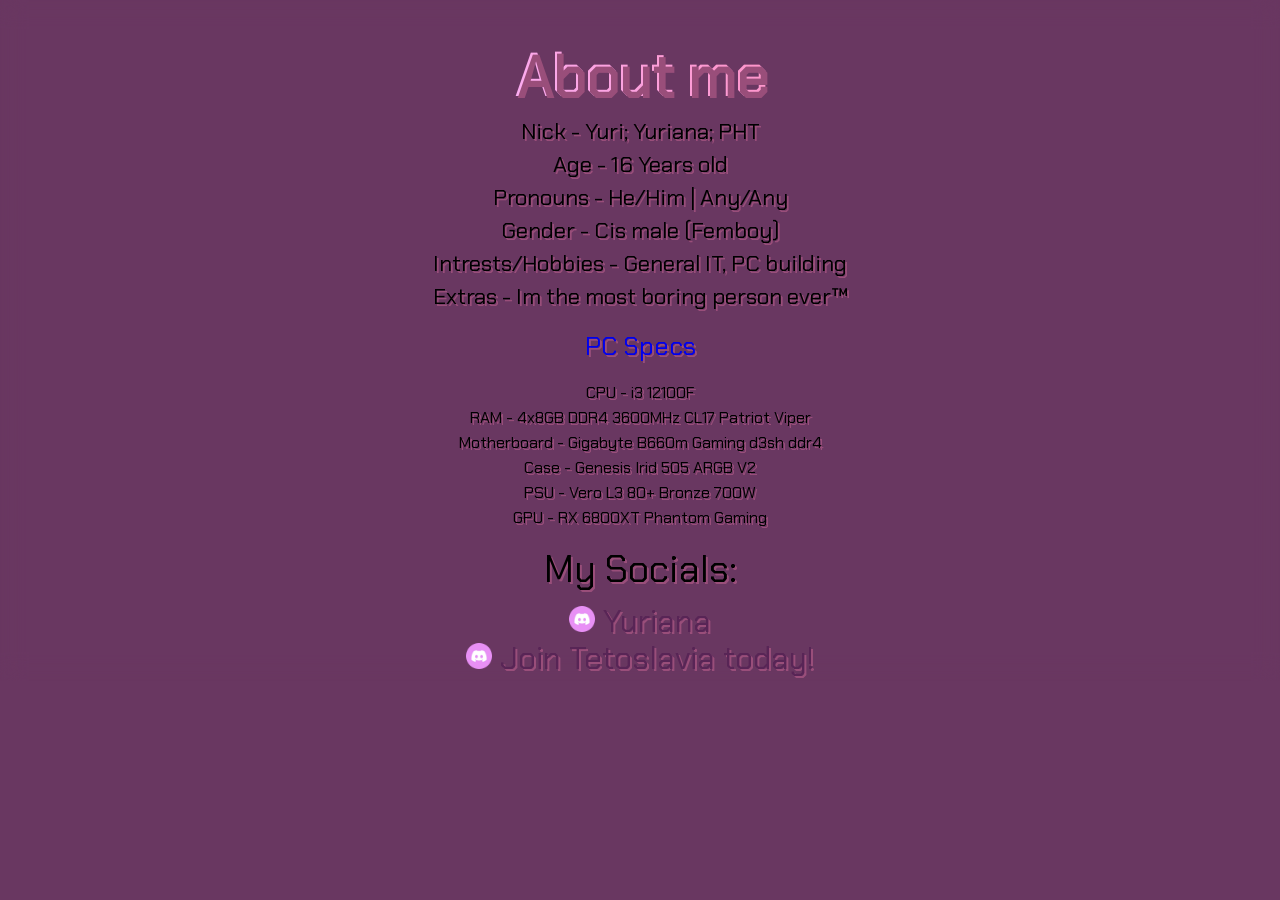
==== main.html @ 8fdc4f7c ". ." ====
<!DOCTYPE html>
<html lang="en">
<head>
    <meta charset="UTF-8">
    <meta name="viewport" content="width=device-width, initial-scale=1.0">
    <title>Yuriana</title>
    <link rel="stylesheet" href="style.css">
</head>
<body>
    <div class="Main">
        <h1 id="H1">About me</h1>
        <div class="Info">
            <table>
                <tr>
                    <td>Nick - Yuri; Yuriana; PHT</td>
                </tr>
                <tr>
                    <td>Age - 16 Years old</td>
                </tr>
                <tr>
                    <td>Pronouns - He/Him | Any/Any</td>
                </tr>
                <tr>
                    <td>Gender - Cis male (Femboy)</td>
                </tr>
                <tr>
                    <td>Intrests/Hobbies - General IT, PC building</td>
                </tr>
                <tr>
                    <td>Extras - Im the most boring person ever&trade;</td>
                </tr>
            </table>
        </div>
        <div class="PC">
            <p><a href="https://pcpartpicker.com/user/Skibidi_Femboy/saved/#view=K7cw7P" style="font-size: 2vw;">PC Specs</a></p>
            <table>
                <tr>
                    <td>CPU - i3 12100F</td>
                </tr>
                <tr>
                    <td>RAM - 4x8GB DDR4 3600MHz CL17 Patriot Viper</td>
                </tr>
                 <tr>
                    <td>Motherboard - Gigabyte B660m Gaming d3sh ddr4</td>
                </tr>
                <tr>
                    <td>Case - Genesis Irid 505 ARGB V2</td>
                </tr>
                 <tr>
                    <td>PSU - Vero L3 80+ Bronze 700W</td>
                </tr>
                <tr>
                    <td>GPU - RX 6800XT Phantom Gaming</td>
                </tr>
            </table>
        </div>
        <div class="Contact">
            <p>My Socials:</p>
            <p id="Gradient" style="margin-top: -3vw;"><a id="Base" href="discord://-/users/1429203385608962208"><img src="dc.png" alt="Discord" width="2%" height="auto">&nbsp;Yuriana</a></p>
            <p id="Gradient" style="margin-top: -4vw;"><a id="Base" href="https://discord.gg/zqzqMTRV"><img src="dc.png" alt="Discord" width="2%" height="auto">&nbsp;Join Tetoslavia today!</a></p>
        </div>
    </div>
<div class="particle-container" id="particle-box"></div>
<script>
  const container = document.getElementById('particle-box');
  const particleCount = 75; // Set your desired number here

  for (let i = 0; i < particleCount; i++) {
    const particle = document.createElement('div');
    particle.className = 'particle';
    
    // Randomize horizontal position (0 to 100%)
    const startPos = Math.random() * 100;
    
    // Randomize speed (between 3s and 8s)
    const duration = Math.random() * 5 + 3;
    
    // Randomize delay so they don't all start at once
    const delay = Math.random() * 5;
    
    // Randomize size slightly for depth
    const size = Math.random() * 35 + 10;

    particle.style.left = `${startPos}%`;
    particle.style.animationDuration = `${duration}s`;
    particle.style.animationDelay = `${delay}s`;
    particle.style.width = `${size}px`;
    particle.style.height = `${size}px`;

    container.appendChild(particle);
  }
</script>

</body>
</html>
---- style.css ----
* {
    font-family: Chakra;
}
@font-face {
    font-family: Chakra;
    src: url(ttf/Chakra_Petch/ChakraPetch-Regular.ttf);
}

#H1 {
    background-image: linear-gradient(45deg, #fbaef4 , #fe92c5 100%);
    background-clip: text;
    -webkit-background-clip: text;
    -webkit-text-fill-color: transparent;
    display: inline-block;
}
#Base {
    color: #582556;
    font-size: 2.5vw;
}
.Main {
    text-align: center;
    font-size: 2.25vw;
    text-shadow:2px 2px #994e7a;
}
.Info {
    margin-top: -3vw;
    text-align: center;
    font-size: 1.75vw;
}
table {
    margin-top: 2vw;
    margin: 0px auto;
}

.PC {
    font-size: 1.25vw;
}
.Contact {
    margin-top:-2vw;
    font-size:3vw;
}
a {
    text-decoration: none;
}

body {
    background: #693761;
    margin: 0;
    overflow: hidden;
    background-image: url('background.png');
    background-size: 100vw 100vh;
    backdrop-filter: blur(12.5px);
}
.particle-container {
    position: fixed;
    top: 0;
    left: 0;
    width: 100vw;
    height: 100vh;
    pointer-events: none;
    z-index: 1;
}

.particle {
    position: absolute;
    top: -50px;
    width: 20vw;
    height: 20vw;
    background-image: url('particle.png');
    background-size: contain;
    background-repeat: no-repeat;
    opacity: 0.8;
    animation: fall linear infinite;
    filter: blur(1.5px); 
}

@keyframes fall {
    0% {
      transform: translateY(0) rotate(0deg);
    }
    100% {
      transform: translateY(110vh) rotate(360deg);
    }
}
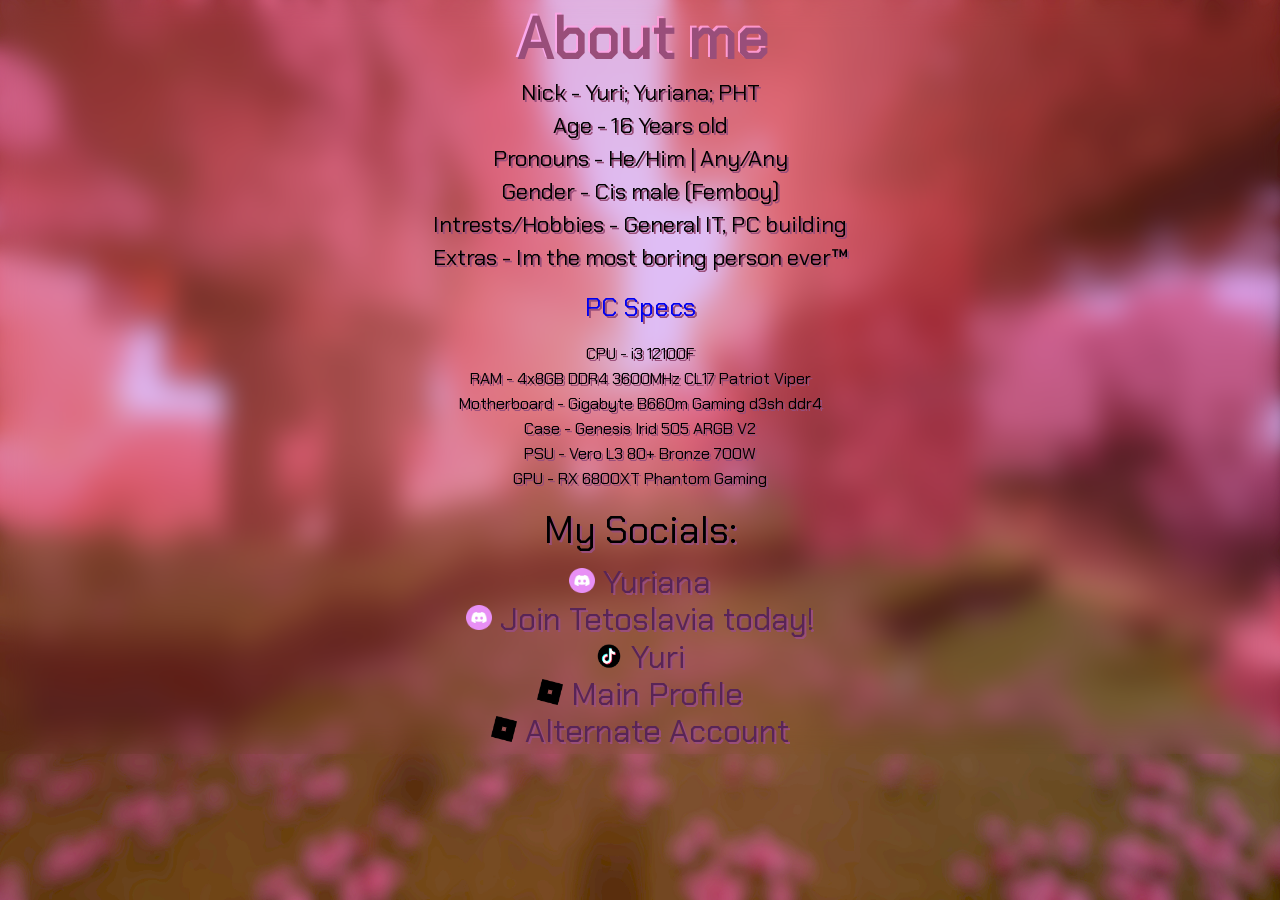
==== commit d21eb6f8: "Update main.html" ====
--- a/main.html
+++ b/main.html
@@ -5,9 +5,10 @@
     <meta name="viewport" content="width=device-width, initial-scale=1.0">
     <title>Yuriana</title>
     <link rel="stylesheet" href="style.css">
+    <link rel="icon" type="image/x-icon" href="/images/particle.png"
 </head>
 <body>
-    <div class="Main">
+    <div class="Main" style="margin-top: -3vw;">
         <h1 id="H1">About me</h1>
         <div class="Info">
             <table>
@@ -58,6 +59,9 @@
             <p>My Socials:</p>
             <p id="Gradient" style="margin-top: -3vw;"><a id="Base" href="discord://-/users/1429203385608962208"><img src="dc.png" alt="Discord" width="2%" height="auto">&nbsp;Yuriana</a></p>
             <p id="Gradient" style="margin-top: -4vw;"><a id="Base" href="https://discord.gg/zqzqMTRV"><img src="dc.png" alt="Discord" width="2%" height="auto">&nbsp;Join Tetoslavia today!</a></p>
+            <p id="Gradient" style="margin-top: -4vw;"><a id="Base" href="https://www.tiktok.com/@phtalt"><img src="tt.png" alt="Tiktok" width="2.25%" height="auto" style="transform: translateY(9%);">&nbsp;Yuri</a></p>
+            <p id="Gradient" style="margin-top: -4vw;"><a id="Base" href="https://www.roblox.com/users/2521348103/"><img src="roblox.png" alt="Roblox" width="2%" height="auto">&nbsp;Main Profile</a></p>
+            <p id="Gradient" style="margin-top: -4vw;"><a id="Base" href="https://www.roblox.com/users/1820977608/"><img src="roblox.png" alt="Roblox" width="2%" height="auto">&nbsp;Alternate Account</a></p>
         </div>
     </div>
 <div class="particle-container" id="particle-box"></div>
@@ -92,4 +96,4 @@
 </script>
 
 </body>
-</html>+</html>
--- a/style.css
+++ b/style.css
@@ -21,6 +21,7 @@
     text-align: center;
     font-size: 2.25vw;
     text-shadow:2px 2px #994e7a;
+    margin-top: -2vw; 
 }
 .Info {
     margin-top: -3vw;
@@ -47,7 +48,7 @@
     background: #693761;
     margin: 0;
     overflow: hidden;
-    background-image: url('background.png');
+    background-image: url('background.jpg');
     background-size: 100vw 100vh;
     backdrop-filter: blur(12.5px);
 }
@@ -81,4 +82,4 @@
     100% {
       transform: translateY(110vh) rotate(360deg);
     }
-}+}
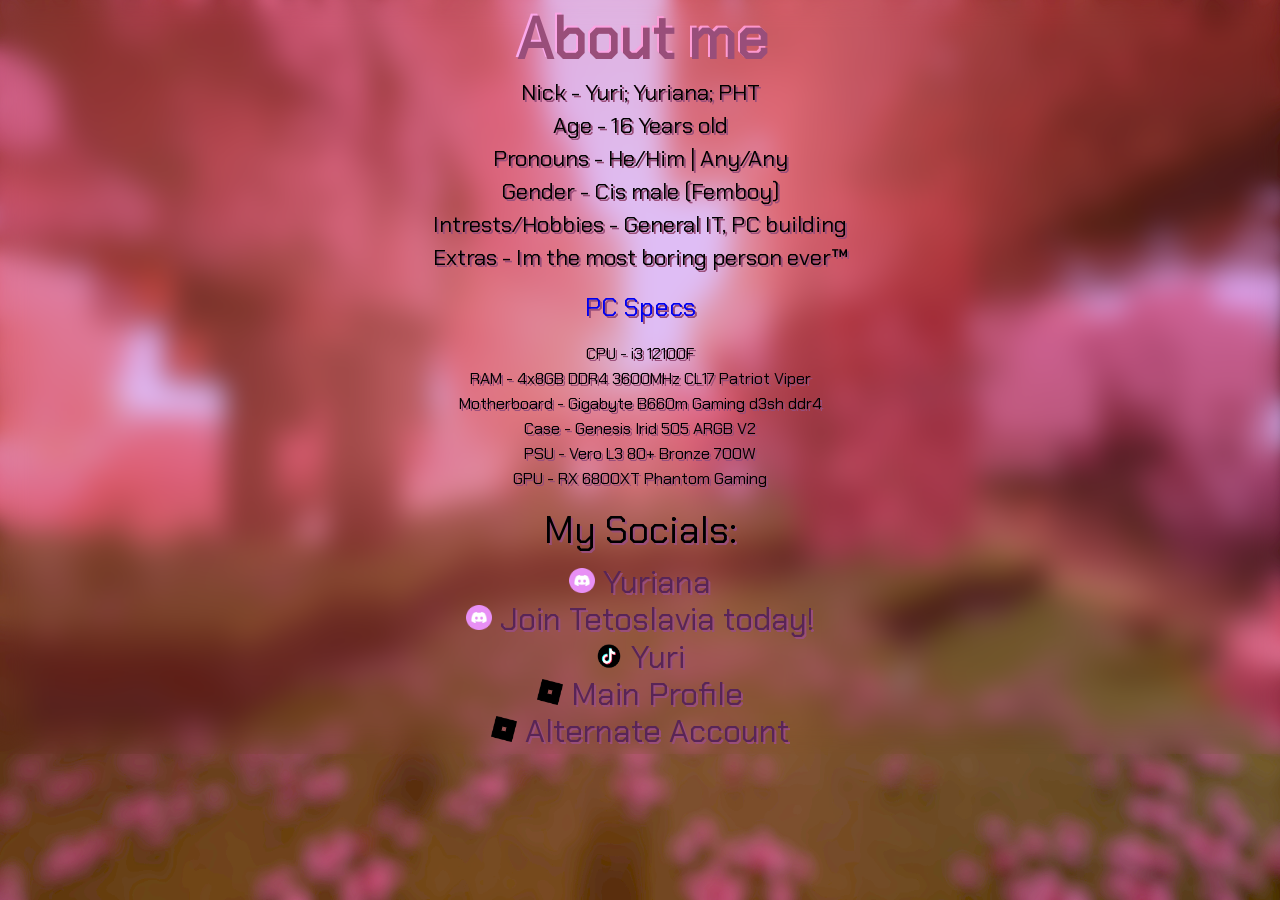
==== commit 990bea9d: "Update main.html updated tetoslavia link" ====
--- a/main.html
+++ b/main.html
@@ -5,7 +5,7 @@
     <meta name="viewport" content="width=device-width, initial-scale=1.0">
     <title>Yuriana</title>
     <link rel="stylesheet" href="style.css">
-    <link rel="icon" type="image/x-icon" href="/images/particle.png"
+    <link rel="icon" type="image/png" href="/images/particle.png"
 </head>
 <body>
     <div class="Main" style="margin-top: -3vw;">
@@ -58,31 +58,23 @@
         <div class="Contact">
             <p>My Socials:</p>
             <p id="Gradient" style="margin-top: -3vw;"><a id="Base" href="discord://-/users/1429203385608962208"><img src="dc.png" alt="Discord" width="2%" height="auto">&nbsp;Yuriana</a></p>
-            <p id="Gradient" style="margin-top: -4vw;"><a id="Base" href="https://discord.gg/zqzqMTRV"><img src="dc.png" alt="Discord" width="2%" height="auto">&nbsp;Join Tetoslavia today!</a></p>
+            <p id="Gradient" style="margin-top: -4vw;"><a id="Base" href="https://discord.gg/CAgbsyvXeu"><img src="dc.png" alt="Discord" width="2%" height="auto">&nbsp;Join Tetoslavia today!</a></p>
             <p id="Gradient" style="margin-top: -4vw;"><a id="Base" href="https://www.tiktok.com/@phtalt"><img src="tt.png" alt="Tiktok" width="2.25%" height="auto" style="transform: translateY(9%);">&nbsp;Yuri</a></p>
-            <p id="Gradient" style="margin-top: -4vw;"><a id="Base" href="https://www.roblox.com/users/2521348103/"><img src="roblox.png" alt="Roblox" width="2%" height="auto">&nbsp;Main Profile</a></p>
-            <p id="Gradient" style="margin-top: -4vw;"><a id="Base" href="https://www.roblox.com/users/1820977608/"><img src="roblox.png" alt="Roblox" width="2%" height="auto">&nbsp;Alternate Account</a></p>
+            <p id="Gradient" style="margin-top: -4vw;"><a id="Base" href="https://www.roblox.com/users/2521348103/profile"><img src="roblox.png" alt="Roblox" width="2%" height="auto">&nbsp;Main Profile</a></p>
+            <p id="Gradient" style="margin-top: -4vw;"><a id="Base" href="https://www.roblox.com/users/1820977608/profile"><img src="roblox.png" alt="Roblox" width="2%" height="auto">&nbsp;Alternate Account</a></p>
         </div>
     </div>
 <div class="particle-container" id="particle-box"></div>
 <script>
   const container = document.getElementById('particle-box');
-  const particleCount = 75; // Set your desired number here
+  const particleCount = 75; 
 
   for (let i = 0; i < particleCount; i++) {
     const particle = document.createElement('div');
     particle.className = 'particle';
-    
-    // Randomize horizontal position (0 to 100%)
     const startPos = Math.random() * 100;
-    
-    // Randomize speed (between 3s and 8s)
     const duration = Math.random() * 5 + 3;
-    
-    // Randomize delay so they don't all start at once
     const delay = Math.random() * 5;
-    
-    // Randomize size slightly for depth
     const size = Math.random() * 35 + 10;
 
     particle.style.left = `${startPos}%`;
